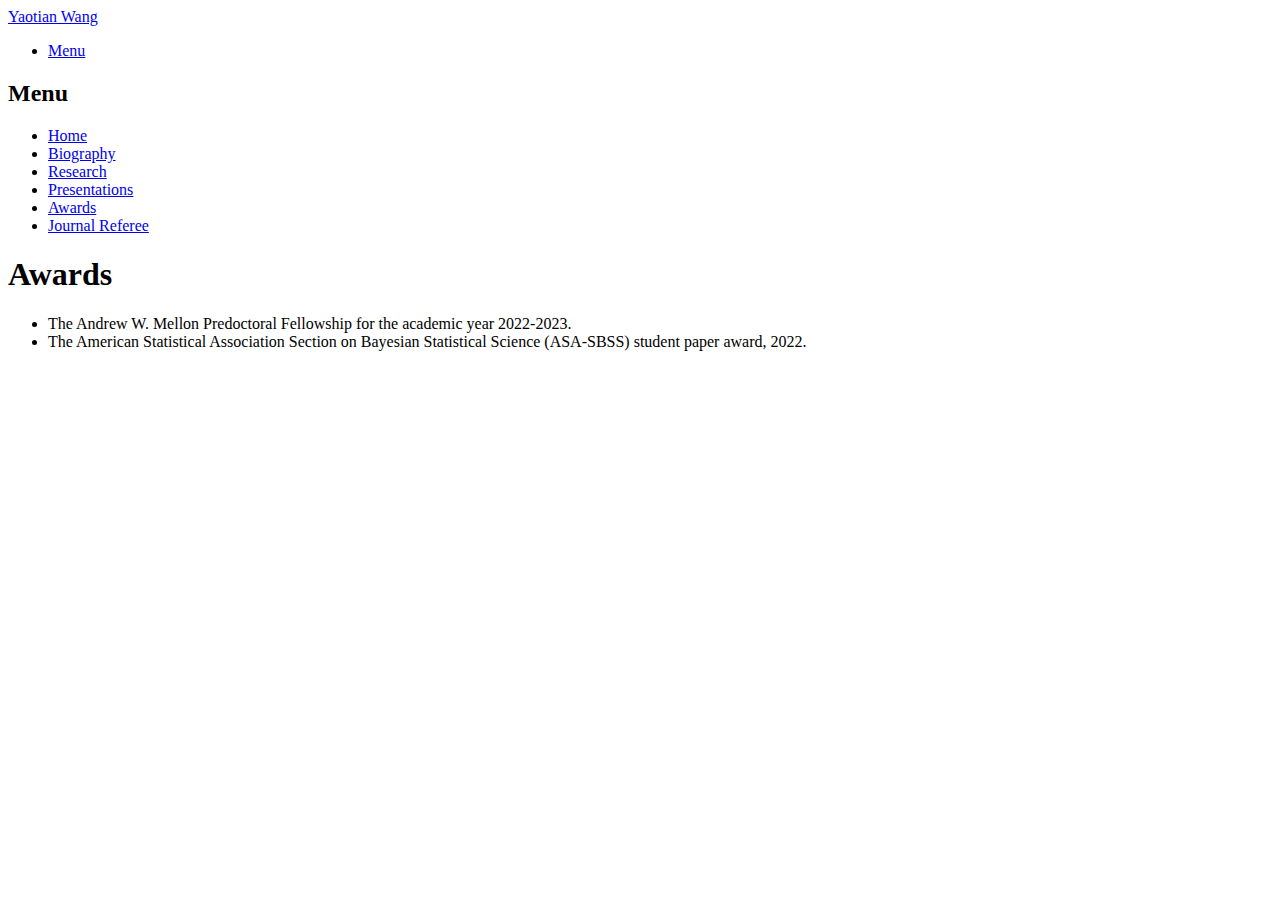
==== awards.html @ 57cd70bc "Add files via upload" ====
<!DOCTYPE HTML>
<!--
	Phantom by HTML5 UP
	html5up.net | @ajlkn
	Free for personal and commercial use under the CCA 3.0 license (html5up.net/license)
-->
<html>
	<head>
		<title>Awards</title>
		<meta charset="utf-8" />
		<meta name="viewport" content="width=device-width, initial-scale=1, user-scalable=no" />
		<link rel="stylesheet" href="assets/css/main.css" />
		<noscript><link rel="stylesheet" href="assets/css/noscript.css" /></noscript>
	</head>
	<body class="is-preload">
		<!-- Wrapper -->
			<div id="wrapper">

				<!-- Header -->
					<header id="header">
						<div class="inner">

							<!-- Logo -->
								<a href="home.html" class="logo">
									<span class="title">Yaotian Wang</span>
								</a>

							<!-- Nav -->
								<nav>
									<ul>
										<li><a href="#menu">Menu</a></li>
									</ul>
								</nav>

						</div>
					</header>

				<!-- Menu -->
					<nav id="menu">
						<h2>Menu</h2>
						<ul>
							<li><a href="home.html">Home</a></li>
							<li><a href="biography.html">Biography</a></li>
							<li><a href="research.html">Research</a></li>
							<li><a href="presentations.html">Presentations</a></li>
							<li><a href="awards.html">Awards</a></li>
							<li><a href="journal.html">Journal Referee</a></li>
						</ul>
					</nav>

				<!-- Main -->
					<div id="main">
						<div class="inner">
							<h1>Awards</h1>
							
							<p><UL>
								   <LI>The Andrew W. Mellon Predoctoral Fellowship for the academic year 2022-2023.
								   <LI>The American Statistical Association Section on Bayesian Statistical Science (ASA-SBSS) student paper award, 2022.
</UL>
							</p>
							
						</div>
					</div>

				

			</div>

		<!-- Scripts -->
			<script src="assets/js/jquery.min.js"></script>
			<script src="assets/js/browser.min.js"></script>
			<script src="assets/js/breakpoints.min.js"></script>
			<script src="assets/js/util.js"></script>
			<script src="assets/js/main.js"></script>

	</body>
</html>
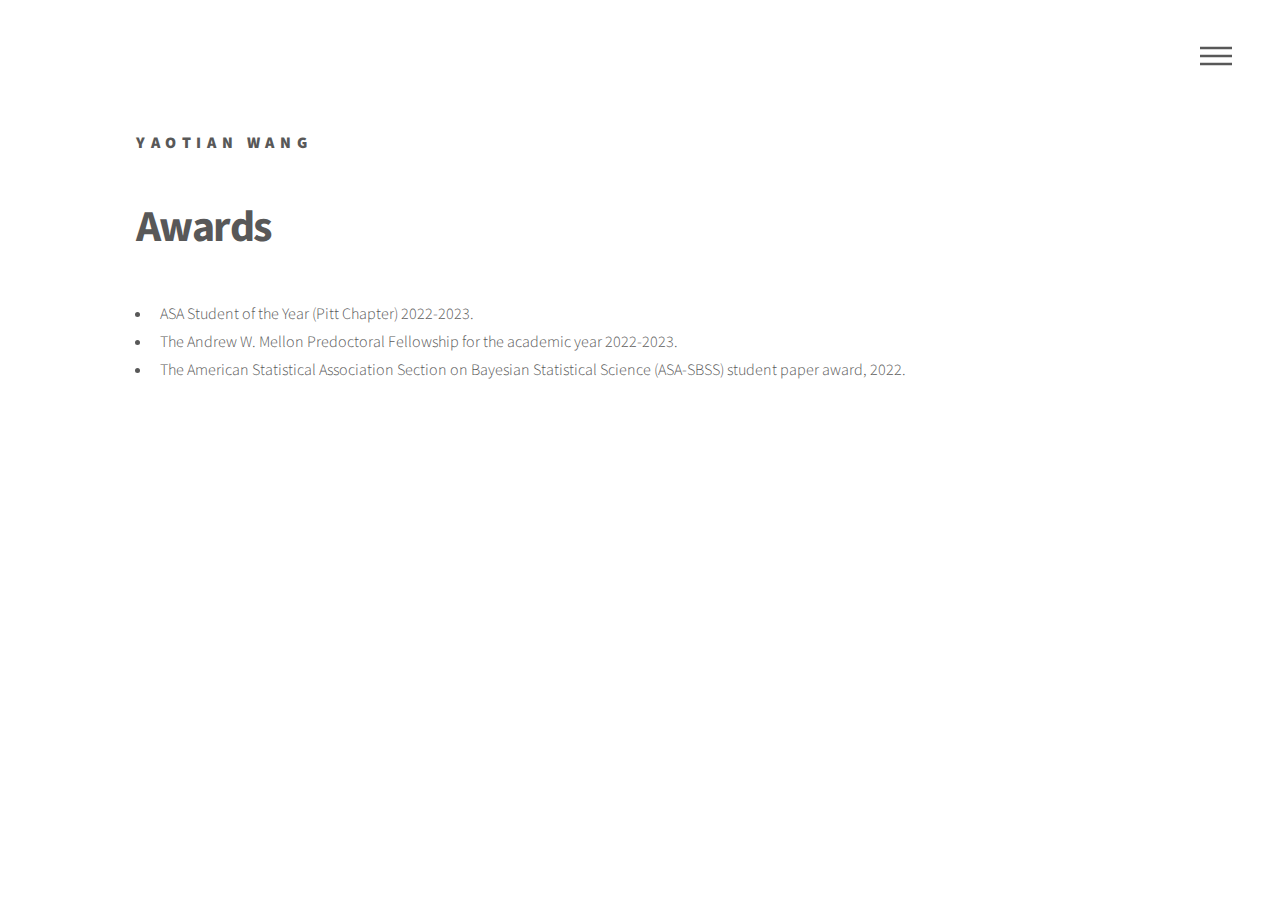
==== commit 7a79331c: "Update awards.html" ====
--- a/awards.html
+++ b/awards.html
@@ -21,7 +21,7 @@
 						<div class="inner">
 
 							<!-- Logo -->
-								<a href="home.html" class="logo">
+								<a href="index.html" class="logo">
 									<span class="title">Yaotian Wang</span>
 								</a>
 
@@ -39,7 +39,7 @@
 					<nav id="menu">
 						<h2>Menu</h2>
 						<ul>
-							<li><a href="home.html">Home</a></li>
+							<li><a href="index.html">Home</a></li>
 							<li><a href="biography.html">Biography</a></li>
 							<li><a href="research.html">Research</a></li>
 							<li><a href="presentations.html">Presentations</a></li>
@@ -54,6 +54,7 @@
 							<h1>Awards</h1>
 							
 							<p><UL>
+								   <LI>ASA Student of the Year (Pitt Chapter) 2022-2023.
 								   <LI>The Andrew W. Mellon Predoctoral Fellowship for the academic year 2022-2023.
 								   <LI>The American Statistical Association Section on Bayesian Statistical Science (ASA-SBSS) student paper award, 2022.
 </UL>
@@ -74,4 +75,4 @@
 			<script src="assets/js/main.js"></script>
 
 	</body>
-</html>+</html>
--- a/assets/css/main.css
+++ b/assets/css/main.css
@@ -0,0 +1,3329 @@
+@import url(fontawesome-all.min.css);
+@import url("https://fonts.googleapis.com/css?family=Source+Sans+Pro:300,700,900");
+
+/*
+	Phantom by HTML5 UP
+	html5up.net | @ajlkn
+	Free for personal and commercial use under the CCA 3.0 license (html5up.net/license)
+*/
+
+html, body, div, span, applet, object,
+iframe, h1, h2, h3, h4, h5, h6, p, blockquote,
+pre, a, abbr, acronym, address, big, cite,
+code, del, dfn, em, img, ins, kbd, q, s, samp,
+small, strike, strong, sub, sup, tt, var, b,
+u, i, center, dl, dt, dd, ol, ul, li, fieldset,
+form, label, legend, table, caption, tbody,
+tfoot, thead, tr, th, td, article, aside,
+canvas, details, embed, figure, figcaption,
+footer, header, hgroup, menu, nav, output, ruby,
+section, summary, time, mark, audio, video {
+	margin: 0;
+	padding: 0;
+	border: 0;
+	font-size: 100%;
+	font: inherit;
+	vertical-align: baseline;}
+
+article, aside, details, figcaption, figure,
+footer, header, hgroup, menu, nav, section {
+	display: block;}
+
+body {
+	line-height: 1;
+}
+
+ol, ul {
+	list-style: none;
+}
+
+blockquote, q {
+	quotes: none;
+}
+
+	blockquote:before, blockquote:after, q:before, q:after {
+		content: '';
+		content: none;
+	}
+
+table {
+	border-collapse: collapse;
+	border-spacing: 0;
+}
+
+body {
+	-webkit-text-size-adjust: none;
+}
+
+mark {
+	background-color: transparent;
+	color: inherit;
+}
+
+input::-moz-focus-inner {
+	border: 0;
+	padding: 0;
+}
+
+input, select, textarea {
+	-moz-appearance: none;
+	-webkit-appearance: none;
+	-ms-appearance: none;
+	appearance: none;
+}
+
+/* Basic */
+
+	@-ms-viewport {
+		width: device-width;
+	}
+
+	body {
+		-ms-overflow-style: scrollbar;
+	}
+
+	@media screen and (max-width: 480px) {
+
+		html, body {
+			min-width: 320px;
+		}
+
+	}
+
+	html {
+		box-sizing: border-box;
+	}
+
+	*, *:before, *:after {
+		box-sizing: inherit;
+	}
+
+	body {
+		background: #ffffff;
+	}
+
+		body.is-preload *, body.is-preload *:before, body.is-preload *:after {
+			-moz-animation: none !important;
+			-webkit-animation: none !important;
+			-ms-animation: none !important;
+			animation: none !important;
+			-moz-transition: none !important;
+			-webkit-transition: none !important;
+			-ms-transition: none !important;
+			transition: none !important;
+		}
+
+/* Type */
+
+	body, input, select, textarea {
+		color: #585858;
+		font-family: "Source Sans Pro", Helvetica, sans-serif;
+		font-size: 16pt;
+		font-weight: 300;
+		line-height: 1.75;
+	}
+
+		@media screen and (max-width: 1680px) {
+
+			body, input, select, textarea {
+				font-size: 14pt;
+			}
+
+		}
+
+		@media screen and (max-width: 1280px) {
+
+			body, input, select, textarea {
+				font-size: 12pt;
+			}
+
+		}
+
+	a {
+		-moz-transition: border-bottom-color 0.2s ease, color 0.2s ease;
+		-webkit-transition: border-bottom-color 0.2s ease, color 0.2s ease;
+		-ms-transition: border-bottom-color 0.2s ease, color 0.2s ease;
+		transition: border-bottom-color 0.2s ease, color 0.2s ease;
+		text-decoration: none;
+		color: #585858;
+		border-bottom: dotted 1px rgba(88, 88, 88, 0.5);
+	}
+
+		a:hover {
+			border-bottom-color: transparent;
+			color: #f2849e !important;
+		}
+
+	strong, b {
+		font-weight: 900;
+	}
+
+	em, i {
+		font-style: italic;
+	}
+
+	p {
+		margin: 0 0 2em 0;
+	}
+
+	h1 {
+		font-size: 2.75em;
+		font-weight: 700;
+		line-height: 1.3;
+		margin: 0 0 1em 0;
+		letter-spacing: -0.035em;
+	}
+
+		h1 a {
+			color: inherit;
+		}
+
+		@media screen and (max-width: 736px) {
+
+			h1 {
+				font-size: 2em;
+				margin: 0 0 1em 0;
+			}
+
+		}
+
+		@media screen and (max-width: 360px) {
+
+			h1 {
+				font-size: 1.75em;
+			}
+
+		}
+
+	h2, h3, h4, h5, h6 {
+		font-weight: 900;
+		line-height: 1.5;
+		margin: 0 0 2em 0;
+		text-transform: uppercase;
+		letter-spacing: 0.35em;
+	}
+
+		h2 a, h3 a, h4 a, h5 a, h6 a {
+			color: inherit;
+		}
+
+	h2 {
+		font-size: 1.1em;
+	}
+
+	h3 {
+		font-size: 1em;
+	}
+
+	h4 {
+		font-size: 0.8em;
+	}
+
+	h5 {
+		font-size: 0.8em;
+	}
+
+	h6 {
+		font-size: 0.8em;
+	}
+
+	@media screen and (max-width: 980px) {
+
+		h1 br, h2 br, h3 br, h4 br, h5 br, h6 br {
+			display: none;
+		}
+
+	}
+
+	@media screen and (max-width: 736px) {
+
+		h2 {
+			font-size: 1em;
+		}
+
+		h3 {
+			font-size: 0.8em;
+		}
+
+	}
+
+	sub {
+		font-size: 0.8em;
+		position: relative;
+		top: 0.5em;
+	}
+
+	sup {
+		font-size: 0.8em;
+		position: relative;
+		top: -0.5em;
+	}
+
+	blockquote {
+		border-left: solid 4px #c9c9c9;
+		font-style: italic;
+		margin: 0 0 2em 0;
+		padding: 0.5em 0 0.5em 2em;
+	}
+
+	code {
+		background: rgba(144, 144, 144, 0.075);
+		border-radius: 4px;
+		border: solid 1px #c9c9c9;
+		font-family: "Courier New", monospace;
+		font-size: 0.9em;
+		margin: 0 0.25em;
+		padding: 0.25em 0.65em;
+	}
+
+	pre {
+		-webkit-overflow-scrolling: touch;
+		font-family: "Courier New", monospace;
+		font-size: 0.9em;
+		margin: 0 0 2em 0;
+	}
+
+		pre code {
+			display: block;
+			line-height: 1.75;
+			padding: 1em 1.5em;
+			overflow-x: auto;
+		}
+
+	hr {
+		border: 0;
+		border-bottom: solid 1px #c9c9c9;
+		margin: 2em 0;
+	}
+
+		hr.major {
+			margin: 3em 0;
+		}
+
+	.align-left {
+		text-align: left;
+	}
+
+	.align-center {
+		text-align: center;
+	}
+
+	.align-right {
+		text-align: right;
+	}
+
+/* Row */
+
+	.row {
+		display: flex;
+		flex-wrap: wrap;
+		box-sizing: border-box;
+		align-items: stretch;
+	}
+
+		.row > * {
+			box-sizing: border-box;
+		}
+
+		.row.gtr-uniform > * > :last-child {
+			margin-bottom: 0;
+		}
+
+		.row.aln-left {
+			justify-content: flex-start;
+		}
+
+		.row.aln-center {
+			justify-content: center;
+		}
+
+		.row.aln-right {
+			justify-content: flex-end;
+		}
+
+		.row.aln-top {
+			align-items: flex-start;
+		}
+
+		.row.aln-middle {
+			align-items: center;
+		}
+
+		.row.aln-bottom {
+			align-items: flex-end;
+		}
+
+		.row > .imp {
+			order: -1;
+		}
+
+		.row > .col-1 {
+			width: 8.33333%;
+		}
+
+		.row > .off-1 {
+			margin-left: 8.33333%;
+		}
+
+		.row > .col-2 {
+			width: 16.66667%;
+		}
+
+		.row > .off-2 {
+			margin-left: 16.66667%;
+		}
+
+		.row > .col-3 {
+			width: 25%;
+		}
+
+		.row > .off-3 {
+			margin-left: 25%;
+		}
+
+		.row > .col-4 {
+			width: 33.33333%;
+		}
+
+		.row > .off-4 {
+			margin-left: 33.33333%;
+		}
+
+		.row > .col-5 {
+			width: 41.66667%;
+		}
+
+		.row > .off-5 {
+			margin-left: 41.66667%;
+		}
+
+		.row > .col-6 {
+			width: 50%;
+		}
+
+		.row > .off-6 {
+			margin-left: 50%;
+		}
+
+		.row > .col-7 {
+			width: 58.33333%;
+		}
+
+		.row > .off-7 {
+			margin-left: 58.33333%;
+		}
+
+		.row > .col-8 {
+			width: 66.66667%;
+		}
+
+		.row > .off-8 {
+			margin-left: 66.66667%;
+		}
+
+		.row > .col-9 {
+			width: 75%;
+		}
+
+		.row > .off-9 {
+			margin-left: 75%;
+		}
+
+		.row > .col-10 {
+			width: 83.33333%;
+		}
+
+		.row > .off-10 {
+			margin-left: 83.33333%;
+		}
+
+		.row > .col-11 {
+			width: 91.66667%;
+		}
+
+		.row > .off-11 {
+			margin-left: 91.66667%;
+		}
+
+		.row > .col-12 {
+			width: 100%;
+		}
+
+		.row > .off-12 {
+			margin-left: 100%;
+		}
+
+		.row.gtr-0 {
+			margin-top: 0;
+			margin-left: 0em;
+		}
+
+			.row.gtr-0 > * {
+				padding: 0 0 0 0em;
+			}
+
+			.row.gtr-0.gtr-uniform {
+				margin-top: 0em;
+			}
+
+				.row.gtr-0.gtr-uniform > * {
+					padding-top: 0em;
+				}
+
+		.row.gtr-25 {
+			margin-top: 0;
+			margin-left: -0.5em;
+		}
+
+			.row.gtr-25 > * {
+				padding: 0 0 0 0.5em;
+			}
+
+			.row.gtr-25.gtr-uniform {
+				margin-top: -0.5em;
+			}
+
+				.row.gtr-25.gtr-uniform > * {
+					padding-top: 0.5em;
+				}
+
+		.row.gtr-50 {
+			margin-top: 0;
+			margin-left: -1em;
+		}
+
+			.row.gtr-50 > * {
+				padding: 0 0 0 1em;
+			}
+
+			.row.gtr-50.gtr-uniform {
+				margin-top: -1em;
+			}
+
+				.row.gtr-50.gtr-uniform > * {
+					padding-top: 1em;
+				}
+
+		.row {
+			margin-top: 0;
+			margin-left: -2em;
+		}
+
+			.row > * {
+				padding: 0 0 0 2em;
+			}
+
+			.row.gtr-uniform {
+				margin-top: -2em;
+			}
+
+				.row.gtr-uniform > * {
+					padding-top: 2em;
+				}
+
+		.row.gtr-150 {
+			margin-top: 0;
+			margin-left: -3em;
+		}
+
+			.row.gtr-150 > * {
+				padding: 0 0 0 3em;
+			}
+
+			.row.gtr-150.gtr-uniform {
+				margin-top: -3em;
+			}
+
+				.row.gtr-150.gtr-uniform > * {
+					padding-top: 3em;
+				}
+
+		.row.gtr-200 {
+			margin-top: 0;
+			margin-left: -4em;
+		}
+
+			.row.gtr-200 > * {
+				padding: 0 0 0 4em;
+			}
+
+			.row.gtr-200.gtr-uniform {
+				margin-top: -4em;
+			}
+
+				.row.gtr-200.gtr-uniform > * {
+					padding-top: 4em;
+				}
+
+		@media screen and (max-width: 1680px) {
+
+			.row {
+				display: flex;
+				flex-wrap: wrap;
+				box-sizing: border-box;
+				align-items: stretch;
+			}
+
+				.row > * {
+					box-sizing: border-box;
+				}
+
+				.row.gtr-uniform > * > :last-child {
+					margin-bottom: 0;
+				}
+
+				.row.aln-left {
+					justify-content: flex-start;
+				}
+
+				.row.aln-center {
+					justify-content: center;
+				}
+
+				.row.aln-right {
+					justify-content: flex-end;
+				}
+
+				.row.aln-top {
+					align-items: flex-start;
+				}
+
+				.row.aln-middle {
+					align-items: center;
+				}
+
+				.row.aln-bottom {
+					align-items: flex-end;
+				}
+
+				.row > .imp-xlarge {
+					order: -1;
+				}
+
+				.row > .col-1-xlarge {
+					width: 8.33333%;
+				}
+
+				.row > .off-1-xlarge {
+					margin-left: 8.33333%;
+				}
+
+				.row > .col-2-xlarge {
+					width: 16.66667%;
+				}
+
+				.row > .off-2-xlarge {
+					margin-left: 16.66667%;
+				}
+
+				.row > .col-3-xlarge {
+					width: 25%;
+				}
+
+				.row > .off-3-xlarge {
+					margin-left: 25%;
+				}
+
+				.row > .col-4-xlarge {
+					width: 33.33333%;
+				}
+
+				.row > .off-4-xlarge {
+					margin-left: 33.33333%;
+				}
+
+				.row > .col-5-xlarge {
+					width: 41.66667%;
+				}
+
+				.row > .off-5-xlarge {
+					margin-left: 41.66667%;
+				}
+
+				.row > .col-6-xlarge {
+					width: 50%;
+				}
+
+				.row > .off-6-xlarge {
+					margin-left: 50%;
+				}
+
+				.row > .col-7-xlarge {
+					width: 58.33333%;
+				}
+
+				.row > .off-7-xlarge {
+					margin-left: 58.33333%;
+				}
+
+				.row > .col-8-xlarge {
+					width: 66.66667%;
+				}
+
+				.row > .off-8-xlarge {
+					margin-left: 66.66667%;
+				}
+
+				.row > .col-9-xlarge {
+					width: 75%;
+				}
+
+				.row > .off-9-xlarge {
+					margin-left: 75%;
+				}
+
+				.row > .col-10-xlarge {
+					width: 83.33333%;
+				}
+
+				.row > .off-10-xlarge {
+					margin-left: 83.33333%;
+				}
+
+				.row > .col-11-xlarge {
+					width: 91.66667%;
+				}
+
+				.row > .off-11-xlarge {
+					margin-left: 91.66667%;
+				}
+
+				.row > .col-12-xlarge {
+					width: 100%;
+				}
+
+				.row > .off-12-xlarge {
+					margin-left: 100%;
+				}
+
+				.row.gtr-0 {
+					margin-top: 0;
+					margin-left: 0em;
+				}
+
+					.row.gtr-0 > * {
+						padding: 0 0 0 0em;
+					}
+
+					.row.gtr-0.gtr-uniform {
+						margin-top: 0em;
+					}
+
+						.row.gtr-0.gtr-uniform > * {
+							padding-top: 0em;
+						}
+
+				.row.gtr-25 {
+					margin-top: 0;
+					margin-left: -0.5em;
+				}
+
+					.row.gtr-25 > * {
+						padding: 0 0 0 0.5em;
+					}
+
+					.row.gtr-25.gtr-uniform {
+						margin-top: -0.5em;
+					}
+
+						.row.gtr-25.gtr-uniform > * {
+							padding-top: 0.5em;
+						}
+
+				.row.gtr-50 {
+					margin-top: 0;
+					margin-left: -1em;
+				}
+
+					.row.gtr-50 > * {
+						padding: 0 0 0 1em;
+					}
+
+					.row.gtr-50.gtr-uniform {
+						margin-top: -1em;
+					}
+
+						.row.gtr-50.gtr-uniform > * {
+							padding-top: 1em;
+						}
+
+				.row {
+					margin-top: 0;
+					margin-left: -2em;
+				}
+
+					.row > * {
+						padding: 0 0 0 2em;
+					}
+
+					.row.gtr-uniform {
+						margin-top: -2em;
+					}
+
+						.row.gtr-uniform > * {
+							padding-top: 2em;
+						}
+
+				.row.gtr-150 {
+					margin-top: 0;
+					margin-left: -3em;
+				}
+
+					.row.gtr-150 > * {
+						padding: 0 0 0 3em;
+					}
+
+					.row.gtr-150.gtr-uniform {
+						margin-top: -3em;
+					}
+
+						.row.gtr-150.gtr-uniform > * {
+							padding-top: 3em;
+						}
+
+				.row.gtr-200 {
+					margin-top: 0;
+					margin-left: -4em;
+				}
+
+					.row.gtr-200 > * {
+						padding: 0 0 0 4em;
+					}
+
+					.row.gtr-200.gtr-uniform {
+						margin-top: -4em;
+					}
+
+						.row.gtr-200.gtr-uniform > * {
+							padding-top: 4em;
+						}
+
+		}
+
+		@media screen and (max-width: 1280px) {
+
+			.row {
+				display: flex;
+				flex-wrap: wrap;
+				box-sizing: border-box;
+				align-items: stretch;
+			}
+
+				.row > * {
+					box-sizing: border-box;
+				}
+
+				.row.gtr-uniform > * > :last-child {
+					margin-bottom: 0;
+				}
+
+				.row.aln-left {
+					justify-content: flex-start;
+				}
+
+				.row.aln-center {
+					justify-content: center;
+				}
+
+				.row.aln-right {
+					justify-content: flex-end;
+				}
+
+				.row.aln-top {
+					align-items: flex-start;
+				}
+
+				.row.aln-middle {
+					align-items: center;
+				}
+
+				.row.aln-bottom {
+					align-items: flex-end;
+				}
+
+				.row > .imp-large {
+					order: -1;
+				}
+
+				.row > .col-1-large {
+					width: 8.33333%;
+				}
+
+				.row > .off-1-large {
+					margin-left: 8.33333%;
+				}
+
+				.row > .col-2-large {
+					width: 16.66667%;
+				}
+
+				.row > .off-2-large {
+					margin-left: 16.66667%;
+				}
+
+				.row > .col-3-large {
+					width: 25%;
+				}
+
+				.row > .off-3-large {
+					margin-left: 25%;
+				}
+
+				.row > .col-4-large {
+					width: 33.33333%;
+				}
+
+				.row > .off-4-large {
+					margin-left: 33.33333%;
+				}
+
+				.row > .col-5-large {
+					width: 41.66667%;
+				}
+
+				.row > .off-5-large {
+					margin-left: 41.66667%;
+				}
+
+				.row > .col-6-large {
+					width: 50%;
+				}
+
+				.row > .off-6-large {
+					margin-left: 50%;
+				}
+
+				.row > .col-7-large {
+					width: 58.33333%;
+				}
+
+				.row > .off-7-large {
+					margin-left: 58.33333%;
+				}
+
+				.row > .col-8-large {
+					width: 66.66667%;
+				}
+
+				.row > .off-8-large {
+					margin-left: 66.66667%;
+				}
+
+				.row > .col-9-large {
+					width: 75%;
+				}
+
+				.row > .off-9-large {
+					margin-left: 75%;
+				}
+
+				.row > .col-10-large {
+					width: 83.33333%;
+				}
+
+				.row > .off-10-large {
+					margin-left: 83.33333%;
+				}
+
+				.row > .col-11-large {
+					width: 91.66667%;
+				}
+
+				.row > .off-11-large {
+					margin-left: 91.66667%;
+				}
+
+				.row > .col-12-large {
+					width: 100%;
+				}
+
+				.row > .off-12-large {
+					margin-left: 100%;
+				}
+
+				.row.gtr-0 {
+					margin-top: 0;
+					margin-left: 0em;
+				}
+
+					.row.gtr-0 > * {
+						padding: 0 0 0 0em;
+					}
+
+					.row.gtr-0.gtr-uniform {
+						margin-top: 0em;
+					}
+
+						.row.gtr-0.gtr-uniform > * {
+							padding-top: 0em;
+						}
+
+				.row.gtr-25 {
+					margin-top: 0;
+					margin-left: -0.5em;
+				}
+
+					.row.gtr-25 > * {
+						padding: 0 0 0 0.5em;
+					}
+
+					.row.gtr-25.gtr-uniform {
+						margin-top: -0.5em;
+					}
+
+						.row.gtr-25.gtr-uniform > * {
+							padding-top: 0.5em;
+						}
+
+				.row.gtr-50 {
+					margin-top: 0;
+					margin-left: -1em;
+				}
+
+					.row.gtr-50 > * {
+						padding: 0 0 0 1em;
+					}
+
+					.row.gtr-50.gtr-uniform {
+						margin-top: -1em;
+					}
+
+						.row.gtr-50.gtr-uniform > * {
+							padding-top: 1em;
+						}
+
+				.row {
+					margin-top: 0;
+					margin-left: -2em;
+				}
+
+					.row > * {
+						padding: 0 0 0 2em;
+					}
+
+					.row.gtr-uniform {
+						margin-top: -2em;
+					}
+
+						.row.gtr-uniform > * {
+							padding-top: 2em;
+						}
+
+				.row.gtr-150 {
+					margin-top: 0;
+					margin-left: -3em;
+				}
+
+					.row.gtr-150 > * {
+						padding: 0 0 0 3em;
+					}
+
+					.row.gtr-150.gtr-uniform {
+						margin-top: -3em;
+					}
+
+						.row.gtr-150.gtr-uniform > * {
+							padding-top: 3em;
+						}
+
+				.row.gtr-200 {
+					margin-top: 0;
+					margin-left: -4em;
+				}
+
+					.row.gtr-200 > * {
+						padding: 0 0 0 4em;
+					}
+
+					.row.gtr-200.gtr-uniform {
+						margin-top: -4em;
+					}
+
+						.row.gtr-200.gtr-uniform > * {
+							padding-top: 4em;
+						}
+
+		}
+
+		@media screen and (max-width: 980px) {
+
+			.row {
+				display: flex;
+				flex-wrap: wrap;
+				box-sizing: border-box;
+				align-items: stretch;
+			}
+
+				.row > * {
+					box-sizing: border-box;
+				}
+
+				.row.gtr-uniform > * > :last-child {
+					margin-bottom: 0;
+				}
+
+				.row.aln-left {
+					justify-content: flex-start;
+				}
+
+				.row.aln-center {
+					justify-content: center;
+				}
+
+				.row.aln-right {
+					justify-content: flex-end;
+				}
+
+				.row.aln-top {
+					align-items: flex-start;
+				}
+
+				.row.aln-middle {
+					align-items: center;
+				}
+
+				.row.aln-bottom {
+					align-items: flex-end;
+				}
+
+				.row > .imp-medium {
+					order: -1;
+				}
+
+				.row > .col-1-medium {
+					width: 8.33333%;
+				}
+
+				.row > .off-1-medium {
+					margin-left: 8.33333%;
+				}
+
+				.row > .col-2-medium {
+					width: 16.66667%;
+				}
+
+				.row > .off-2-medium {
+					margin-left: 16.66667%;
+				}
+
+				.row > .col-3-medium {
+					width: 25%;
+				}
+
+				.row > .off-3-medium {
+					margin-left: 25%;
+				}
+
+				.row > .col-4-medium {
+					width: 33.33333%;
+				}
+
+				.row > .off-4-medium {
+					margin-left: 33.33333%;
+				}
+
+				.row > .col-5-medium {
+					width: 41.66667%;
+				}
+
+				.row > .off-5-medium {
+					margin-left: 41.66667%;
+				}
+
+				.row > .col-6-medium {
+					width: 50%;
+				}
+
+				.row > .off-6-medium {
+					margin-left: 50%;
+				}
+
+				.row > .col-7-medium {
+					width: 58.33333%;
+				}
+
+				.row > .off-7-medium {
+					margin-left: 58.33333%;
+				}
+
+				.row > .col-8-medium {
+					width: 66.66667%;
+				}
+
+				.row > .off-8-medium {
+					margin-left: 66.66667%;
+				}
+
+				.row > .col-9-medium {
+					width: 75%;
+				}
+
+				.row > .off-9-medium {
+					margin-left: 75%;
+				}
+
+				.row > .col-10-medium {
+					width: 83.33333%;
+				}
+
+				.row > .off-10-medium {
+					margin-left: 83.33333%;
+				}
+
+				.row > .col-11-medium {
+					width: 91.66667%;
+				}
+
+				.row > .off-11-medium {
+					margin-left: 91.66667%;
+				}
+
+				.row > .col-12-medium {
+					width: 100%;
+				}
+
+				.row > .off-12-medium {
+					margin-left: 100%;
+				}
+
+				.row.gtr-0 {
+					margin-top: 0;
+					margin-left: 0em;
+				}
+
+					.row.gtr-0 > * {
+						padding: 0 0 0 0em;
+					}
+
+					.row.gtr-0.gtr-uniform {
+						margin-top: 0em;
+					}
+
+						.row.gtr-0.gtr-uniform > * {
+							padding-top: 0em;
+						}
+
+				.row.gtr-25 {
+					margin-top: 0;
+					margin-left: -0.375em;
+				}
+
+					.row.gtr-25 > * {
+						padding: 0 0 0 0.375em;
+					}
+
+					.row.gtr-25.gtr-uniform {
+						margin-top: -0.375em;
+					}
+
+						.row.gtr-25.gtr-uniform > * {
+							padding-top: 0.375em;
+						}
+
+				.row.gtr-50 {
+					margin-top: 0;
+					margin-left: -0.75em;
+				}
+
+					.row.gtr-50 > * {
+						padding: 0 0 0 0.75em;
+					}
+
+					.row.gtr-50.gtr-uniform {
+						margin-top: -0.75em;
+					}
+
+						.row.gtr-50.gtr-uniform > * {
+							padding-top: 0.75em;
+						}
+
+				.row {
+					margin-top: 0;
+					margin-left: -1.5em;
+				}
+
+					.row > * {
+						padding: 0 0 0 1.5em;
+					}
+
+					.row.gtr-uniform {
+						margin-top: -1.5em;
+					}
+
+						.row.gtr-uniform > * {
+							padding-top: 1.5em;
+						}
+
+				.row.gtr-150 {
+					margin-top: 0;
+					margin-left: -2.25em;
+				}
+
+					.row.gtr-150 > * {
+						padding: 0 0 0 2.25em;
+					}
+
+					.row.gtr-150.gtr-uniform {
+						margin-top: -2.25em;
+					}
+
+						.row.gtr-150.gtr-uniform > * {
+							padding-top: 2.25em;
+						}
+
+				.row.gtr-200 {
+					margin-top: 0;
+					margin-left: -3em;
+				}
+
+					.row.gtr-200 > * {
+						padding: 0 0 0 3em;
+					}
+
+					.row.gtr-200.gtr-uniform {
+						margin-top: -3em;
+					}
+
+						.row.gtr-200.gtr-uniform > * {
+							padding-top: 3em;
+						}
+
+		}
+
+		@media screen and (max-width: 736px) {
+
+			.row {
+				display: flex;
+				flex-wrap: wrap;
+				box-sizing: border-box;
+				align-items: stretch;
+			}
+
+				.row > * {
+					box-sizing: border-box;
+				}
+
+				.row.gtr-uniform > * > :last-child {
+					margin-bottom: 0;
+				}
+
+				.row.aln-left {
+					justify-content: flex-start;
+				}
+
+				.row.aln-center {
+					justify-content: center;
+				}
+
+				.row.aln-right {
+					justify-content: flex-end;
+				}
+
+				.row.aln-top {
+					align-items: flex-start;
+				}
+
+				.row.aln-middle {
+					align-items: center;
+				}
+
+				.row.aln-bottom {
+					align-items: flex-end;
+				}
+
+				.row > .imp-small {
+					order: -1;
+				}
+
+				.row > .col-1-small {
+					width: 8.33333%;
+				}
+
+				.row > .off-1-small {
+					margin-left: 8.33333%;
+				}
+
+				.row > .col-2-small {
+					width: 16.66667%;
+				}
+
+				.row > .off-2-small {
+					margin-left: 16.66667%;
+				}
+
+				.row > .col-3-small {
+					width: 25%;
+				}
+
+				.row > .off-3-small {
+					margin-left: 25%;
+				}
+
+				.row > .col-4-small {
+					width: 33.33333%;
+				}
+
+				.row > .off-4-small {
+					margin-left: 33.33333%;
+				}
+
+				.row > .col-5-small {
+					width: 41.66667%;
+				}
+
+				.row > .off-5-small {
+					margin-left: 41.66667%;
+				}
+
+				.row > .col-6-small {
+					width: 50%;
+				}
+
+				.row > .off-6-small {
+					margin-left: 50%;
+				}
+
+				.row > .col-7-small {
+					width: 58.33333%;
+				}
+
+				.row > .off-7-small {
+					margin-left: 58.33333%;
+				}
+
+				.row > .col-8-small {
+					width: 66.66667%;
+				}
+
+				.row > .off-8-small {
+					margin-left: 66.66667%;
+				}
+
+				.row > .col-9-small {
+					width: 75%;
+				}
+
+				.row > .off-9-small {
+					margin-left: 75%;
+				}
+
+				.row > .col-10-small {
+					width: 83.33333%;
+				}
+
+				.row > .off-10-small {
+					margin-left: 83.33333%;
+				}
+
+				.row > .col-11-small {
+					width: 91.66667%;
+				}
+
+				.row > .off-11-small {
+					margin-left: 91.66667%;
+				}
+
+				.row > .col-12-small {
+					width: 100%;
+				}
+
+				.row > .off-12-small {
+					margin-left: 100%;
+				}
+
+				.row.gtr-0 {
+					margin-top: 0;
+					margin-left: 0em;
+				}
+
+					.row.gtr-0 > * {
+						padding: 0 0 0 0em;
+					}
+
+					.row.gtr-0.gtr-uniform {
+						margin-top: 0em;
+					}
+
+						.row.gtr-0.gtr-uniform > * {
+							padding-top: 0em;
+						}
+
+				.row.gtr-25 {
+					margin-top: 0;
+					margin-left: -0.25em;
+				}
+
+					.row.gtr-25 > * {
+						padding: 0 0 0 0.25em;
+					}
+
+					.row.gtr-25.gtr-uniform {
+						margin-top: -0.25em;
+					}
+
+						.row.gtr-25.gtr-uniform > * {
+							padding-top: 0.25em;
+						}
+
+				.row.gtr-50 {
+					margin-top: 0;
+					margin-left: -0.5em;
+				}
+
+					.row.gtr-50 > * {
+						padding: 0 0 0 0.5em;
+					}
+
+					.row.gtr-50.gtr-uniform {
+						margin-top: -0.5em;
+					}
+
+						.row.gtr-50.gtr-uniform > * {
+							padding-top: 0.5em;
+						}
+
+				.row {
+					margin-top: 0;
+					margin-left: -1em;
+				}
+
+					.row > * {
+						padding: 0 0 0 1em;
+					}
+
+					.row.gtr-uniform {
+						margin-top: -1em;
+					}
+
+						.row.gtr-uniform > * {
+							padding-top: 1em;
+						}
+
+				.row.gtr-150 {
+					margin-top: 0;
+					margin-left: -1.5em;
+				}
+
+					.row.gtr-150 > * {
+						padding: 0 0 0 1.5em;
+					}
+
+					.row.gtr-150.gtr-uniform {
+						margin-top: -1.5em;
+					}
+
+						.row.gtr-150.gtr-uniform > * {
+							padding-top: 1.5em;
+						}
+
+				.row.gtr-200 {
+					margin-top: 0;
+					margin-left: -2em;
+				}
+
+					.row.gtr-200 > * {
+						padding: 0 0 0 2em;
+					}
+
+					.row.gtr-200.gtr-uniform {
+						margin-top: -2em;
+					}
+
+						.row.gtr-200.gtr-uniform > * {
+							padding-top: 2em;
+						}
+
+		}
+
+		@media screen and (max-width: 480px) {
+
+			.row {
+				display: flex;
+				flex-wrap: wrap;
+				box-sizing: border-box;
+				align-items: stretch;
+			}
+
+				.row > * {
+					box-sizing: border-box;
+				}
+
+				.row.gtr-uniform > * > :last-child {
+					margin-bottom: 0;
+				}
+
+				.row.aln-left {
+					justify-content: flex-start;
+				}
+
+				.row.aln-center {
+					justify-content: center;
+				}
+
+				.row.aln-right {
+					justify-content: flex-end;
+				}
+
+				.row.aln-top {
+					align-items: flex-start;
+				}
+
+				.row.aln-middle {
+					align-items: center;
+				}
+
+				.row.aln-bottom {
+					align-items: flex-end;
+				}
+
+				.row > .imp-xsmall {
+					order: -1;
+				}
+
+				.row > .col-1-xsmall {
+					width: 8.33333%;
+				}
+
+				.row > .off-1-xsmall {
+					margin-left: 8.33333%;
+				}
+
+				.row > .col-2-xsmall {
+					width: 16.66667%;
+				}
+
+				.row > .off-2-xsmall {
+					margin-left: 16.66667%;
+				}
+
+				.row > .col-3-xsmall {
+					width: 25%;
+				}
+
+				.row > .off-3-xsmall {
+					margin-left: 25%;
+				}
+
+				.row > .col-4-xsmall {
+					width: 33.33333%;
+				}
+
+				.row > .off-4-xsmall {
+					margin-left: 33.33333%;
+				}
+
+				.row > .col-5-xsmall {
+					width: 41.66667%;
+				}
+
+				.row > .off-5-xsmall {
+					margin-left: 41.66667%;
+				}
+
+				.row > .col-6-xsmall {
+					width: 50%;
+				}
+
+				.row > .off-6-xsmall {
+					margin-left: 50%;
+				}
+
+				.row > .col-7-xsmall {
+					width: 58.33333%;
+				}
+
+				.row > .off-7-xsmall {
+					margin-left: 58.33333%;
+				}
+
+				.row > .col-8-xsmall {
+					width: 66.66667%;
+				}
+
+				.row > .off-8-xsmall {
+					margin-left: 66.66667%;
+				}
+
+				.row > .col-9-xsmall {
+					width: 75%;
+				}
+
+				.row > .off-9-xsmall {
+					margin-left: 75%;
+				}
+
+				.row > .col-10-xsmall {
+					width: 83.33333%;
+				}
+
+				.row > .off-10-xsmall {
+					margin-left: 83.33333%;
+				}
+
+				.row > .col-11-xsmall {
+					width: 91.66667%;
+				}
+
+				.row > .off-11-xsmall {
+					margin-left: 91.66667%;
+				}
+
+				.row > .col-12-xsmall {
+					width: 100%;
+				}
+
+				.row > .off-12-xsmall {
+					margin-left: 100%;
+				}
+
+				.row.gtr-0 {
+					margin-top: 0;
+					margin-left: 0em;
+				}
+
+					.row.gtr-0 > * {
+						padding: 0 0 0 0em;
+					}
+
+					.row.gtr-0.gtr-uniform {
+						margin-top: 0em;
+					}
+
+						.row.gtr-0.gtr-uniform > * {
+							padding-top: 0em;
+						}
+
+				.row.gtr-25 {
+					margin-top: 0;
+					margin-left: -0.25em;
+				}
+
+					.row.gtr-25 > * {
+						padding: 0 0 0 0.25em;
+					}
+
+					.row.gtr-25.gtr-uniform {
+						margin-top: -0.25em;
+					}
+
+						.row.gtr-25.gtr-uniform > * {
+							padding-top: 0.25em;
+						}
+
+				.row.gtr-50 {
+					margin-top: 0;
+					margin-left: -0.5em;
+				}
+
+					.row.gtr-50 > * {
+						padding: 0 0 0 0.5em;
+					}
+
+					.row.gtr-50.gtr-uniform {
+						margin-top: -0.5em;
+					}
+
+						.row.gtr-50.gtr-uniform > * {
+							padding-top: 0.5em;
+						}
+
+				.row {
+					margin-top: 0;
+					margin-left: -1em;
+				}
+
+					.row > * {
+						padding: 0 0 0 1em;
+					}
+
+					.row.gtr-uniform {
+						margin-top: -1em;
+					}
+
+						.row.gtr-uniform > * {
+							padding-top: 1em;
+						}
+
+				.row.gtr-150 {
+					margin-top: 0;
+					margin-left: -1.5em;
+				}
+
+					.row.gtr-150 > * {
+						padding: 0 0 0 1.5em;
+					}
+
+					.row.gtr-150.gtr-uniform {
+						margin-top: -1.5em;
+					}
+
+						.row.gtr-150.gtr-uniform > * {
+							padding-top: 1.5em;
+						}
+
+				.row.gtr-200 {
+					margin-top: 0;
+					margin-left: -2em;
+				}
+
+					.row.gtr-200 > * {
+						padding: 0 0 0 2em;
+					}
+
+					.row.gtr-200.gtr-uniform {
+						margin-top: -2em;
+					}
+
+						.row.gtr-200.gtr-uniform > * {
+							padding-top: 2em;
+						}
+
+		}
+
+/* Section/Article */
+
+	section.special, article.special {
+		text-align: center;
+	}
+
+	header p {
+		margin-top: -1em;
+	}
+
+	@media screen and (max-width: 736px) {
+
+		header p {
+			margin-top: 0;
+		}
+
+	}
+
+/* Icon */
+
+	.icon {
+		text-decoration: none;
+		border-bottom: none;
+		position: relative;
+	}
+
+		.icon:before {
+			-moz-osx-font-smoothing: grayscale;
+			-webkit-font-smoothing: antialiased;
+			display: inline-block;
+			font-style: normal;
+			font-variant: normal;
+			text-rendering: auto;
+			line-height: 1;
+			text-transform: none !important;
+			font-family: 'Font Awesome 5 Free';
+			font-weight: 400;
+		}
+
+		.icon > .label {
+			display: none;
+		}
+
+		.icon:before {
+			line-height: inherit;
+		}
+
+		.icon.solid:before {
+			font-weight: 900;
+		}
+
+		.icon.brands:before {
+			font-family: 'Font Awesome 5 Brands';
+		}
+
+		.icon.style2 {
+			-moz-transition: background-color 0.2s ease-in-out, color 0.2s ease-in-out, border-color 0.2s ease-in-out;
+			-webkit-transition: background-color 0.2s ease-in-out, color 0.2s ease-in-out, border-color 0.2s ease-in-out;
+			-ms-transition: background-color 0.2s ease-in-out, color 0.2s ease-in-out, border-color 0.2s ease-in-out;
+			transition: background-color 0.2s ease-in-out, color 0.2s ease-in-out, border-color 0.2s ease-in-out;
+			background-color: transparent;
+			border: solid 1px #c9c9c9;
+			border-radius: 4px;
+			width: 2.65em;
+			height: 2.65em;
+			display: inline-block;
+			text-align: center;
+			line-height: 2.65em;
+			color: inherit;
+		}
+
+			.icon.style2:before {
+				font-size: 1.1em;
+			}
+
+			.icon.style2:hover {
+				color: #f2849e;
+				border-color: #f2849e;
+			}
+
+			.icon.style2:active {
+				background-color: rgba(242, 132, 158, 0.1);
+			}
+
+/* List */
+
+	ol {
+		list-style: decimal;
+		margin: 0 0 2em 0;
+		padding-left: 1.25em;
+	}
+
+		ol li {
+			padding-left: 0.25em;
+		}
+
+	ul {
+		list-style: disc;
+		margin: 0 0 2em 0;
+		padding-left: 1em;
+	}
+
+		ul li {
+			padding-left: 0.5em;
+		}
+
+		ul.alt {
+			list-style: none;
+			padding-left: 0;
+		}
+
+			ul.alt li {
+				border-top: solid 1px #c9c9c9;
+				padding: 0.5em 0;
+			}
+
+				ul.alt li:first-child {
+					border-top: 0;
+					padding-top: 0;
+				}
+
+	dl {
+		margin: 0 0 2em 0;
+	}
+
+		dl dt {
+			display: block;
+			font-weight: 900;
+			margin: 0 0 1em 0;
+		}
+
+		dl dd {
+			margin-left: 2em;
+		}
+
+/* Actions */
+
+	ul.actions {
+		display: -moz-flex;
+		display: -webkit-flex;
+		display: -ms-flex;
+		display: flex;
+		cursor: default;
+		list-style: none;
+		margin-left: -1em;
+		padding-left: 0;
+	}
+
+		ul.actions li {
+			padding: 0 0 0 1em;
+			vertical-align: middle;
+		}
+
+		ul.actions.special {
+			-moz-justify-content: center;
+			-webkit-justify-content: center;
+			-ms-justify-content: center;
+			justify-content: center;
+			width: 100%;
+			margin-left: 0;
+		}
+
+			ul.actions.special li:first-child {
+				padding-left: 0;
+			}
+
+		ul.actions.stacked {
+			-moz-flex-direction: column;
+			-webkit-flex-direction: column;
+			-ms-flex-direction: column;
+			flex-direction: column;
+			margin-left: 0;
+		}
+
+			ul.actions.stacked li {
+				padding: 1.3em 0 0 0;
+			}
+
+				ul.actions.stacked li:first-child {
+					padding-top: 0;
+				}
+
+		ul.actions.fit {
+			width: calc(100% + 1em);
+		}
+
+			ul.actions.fit li {
+				-moz-flex-grow: 1;
+				-webkit-flex-grow: 1;
+				-ms-flex-grow: 1;
+				flex-grow: 1;
+				-moz-flex-shrink: 1;
+				-webkit-flex-shrink: 1;
+				-ms-flex-shrink: 1;
+				flex-shrink: 1;
+				width: 100%;
+			}
+
+				ul.actions.fit li > * {
+					width: 100%;
+				}
+
+			ul.actions.fit.stacked {
+				width: 100%;
+			}
+
+		@media screen and (max-width: 480px) {
+
+			ul.actions:not(.fixed) {
+				-moz-flex-direction: column;
+				-webkit-flex-direction: column;
+				-ms-flex-direction: column;
+				flex-direction: column;
+				margin-left: 0;
+				width: 100% !important;
+			}
+
+				ul.actions:not(.fixed) li {
+					-moz-flex-grow: 1;
+					-webkit-flex-grow: 1;
+					-ms-flex-grow: 1;
+					flex-grow: 1;
+					-moz-flex-shrink: 1;
+					-webkit-flex-shrink: 1;
+					-ms-flex-shrink: 1;
+					flex-shrink: 1;
+					padding: 1em 0 0 0;
+					text-align: center;
+					width: 100%;
+				}
+
+					ul.actions:not(.fixed) li > * {
+						width: 100%;
+					}
+
+					ul.actions:not(.fixed) li:first-child {
+						padding-top: 0;
+					}
+
+					ul.actions:not(.fixed) li input[type="submit"],
+					ul.actions:not(.fixed) li input[type="reset"],
+					ul.actions:not(.fixed) li input[type="button"],
+					ul.actions:not(.fixed) li button,
+					ul.actions:not(.fixed) li .button {
+						width: 100%;
+					}
+
+						ul.actions:not(.fixed) li input[type="submit"].icon:before,
+						ul.actions:not(.fixed) li input[type="reset"].icon:before,
+						ul.actions:not(.fixed) li input[type="button"].icon:before,
+						ul.actions:not(.fixed) li button.icon:before,
+						ul.actions:not(.fixed) li .button.icon:before {
+							margin-left: -0.5rem;
+						}
+
+		}
+
+/* Icons */
+
+	ul.icons {
+		cursor: default;
+		list-style: none;
+		padding-left: 0;
+		margin: -1em 0 2em -1em;
+	}
+
+		ul.icons li {
+			display: inline-block;
+			padding: 1em 0 0 1em;
+		}
+
+/* Form */
+
+	form {
+		margin: 0 0 2em 0;
+		overflow-x: hidden;
+	}
+
+		form > :last-child {
+			margin-bottom: 0;
+		}
+
+		form > .fields {
+			display: -moz-flex;
+			display: -webkit-flex;
+			display: -ms-flex;
+			display: flex;
+			-moz-flex-wrap: wrap;
+			-webkit-flex-wrap: wrap;
+			-ms-flex-wrap: wrap;
+			flex-wrap: wrap;
+			width: calc(100% + 3em);
+			margin: -1.5em 0 2em -1.5em;
+		}
+
+			form > .fields > .field {
+				-moz-flex-grow: 0;
+				-webkit-flex-grow: 0;
+				-ms-flex-grow: 0;
+				flex-grow: 0;
+				-moz-flex-shrink: 0;
+				-webkit-flex-shrink: 0;
+				-ms-flex-shrink: 0;
+				flex-shrink: 0;
+				padding: 1.5em 0 0 1.5em;
+				width: calc(100% - 1.5em);
+			}
+
+				form > .fields > .field.half {
+					width: calc(50% - 0.75em);
+				}
+
+				form > .fields > .field.third {
+					width: calc(100%/3 - 0.5em);
+				}
+
+				form > .fields > .field.quarter {
+					width: calc(25% - 0.375em);
+				}
+
+		@media screen and (max-width: 480px) {
+
+			form > .fields {
+				width: calc(100% + 3em);
+				margin: -1.5em 0 2em -1.5em;
+			}
+
+				form > .fields > .field {
+					padding: 1.5em 0 0 1.5em;
+					width: calc(100% - 1.5em);
+				}
+
+					form > .fields > .field.half {
+						width: calc(100% - 1.5em);
+					}
+
+					form > .fields > .field.third {
+						width: calc(100% - 1.5em);
+					}
+
+					form > .fields > .field.quarter {
+						width: calc(100% - 1.5em);
+					}
+
+		}
+
+	label {
+		display: block;
+		font-size: 0.9em;
+		font-weight: 900;
+		margin: 0 0 1em 0;
+	}
+
+	input[type="text"],
+	input[type="password"],
+	input[type="email"],
+	input[type="tel"],
+	select,
+	textarea {
+		-moz-appearance: none;
+		-webkit-appearance: none;
+		-ms-appearance: none;
+		appearance: none;
+		background-color: transparent;
+		border: none;
+		border-radius: 0;
+		border-bottom: solid 1px #c9c9c9;
+		color: inherit;
+		display: block;
+		outline: 0;
+		padding: 0;
+		text-decoration: none;
+		width: 100%;
+	}
+
+		input[type="text"]:invalid,
+		input[type="password"]:invalid,
+		input[type="email"]:invalid,
+		input[type="tel"]:invalid,
+		select:invalid,
+		textarea:invalid {
+			box-shadow: none;
+		}
+
+		input[type="text"]:focus,
+		input[type="password"]:focus,
+		input[type="email"]:focus,
+		input[type="tel"]:focus,
+		select:focus,
+		textarea:focus {
+			border-bottom-color: #f2849e;
+			box-shadow: inset 0 -1px 0 0 #f2849e;
+		}
+
+	select {
+		background-image: url("data:image/svg+xml;charset=utf8,%3Csvg xmlns='http://www.w3.org/2000/svg' width='40' height='40' preserveAspectRatio='none' viewBox='0 0 40 40'%3E%3Cpath d='M9.4,12.3l10.4,10.4l10.4-10.4c0.2-0.2,0.5-0.4,0.9-0.4c0.3,0,0.6,0.1,0.9,0.4l3.3,3.3c0.2,0.2,0.4,0.5,0.4,0.9 c0,0.4-0.1,0.6-0.4,0.9L20.7,31.9c-0.2,0.2-0.5,0.4-0.9,0.4c-0.3,0-0.6-0.1-0.9-0.4L4.3,17.3c-0.2-0.2-0.4-0.5-0.4-0.9 c0-0.4,0.1-0.6,0.4-0.9l3.3-3.3c0.2-0.2,0.5-0.4,0.9-0.4S9.1,12.1,9.4,12.3z' fill='%23c9c9c9' /%3E%3C/svg%3E");
+		background-size: 1.25rem;
+		background-repeat: no-repeat;
+		background-position: calc(100% - 1rem) center;
+		height: 3em;
+		padding-right: 3em;
+		text-overflow: ellipsis;
+	}
+
+		select option {
+			background: #ffffff;
+		}
+
+		select:focus::-ms-value {
+			background-color: transparent;
+		}
+
+		select::-ms-expand {
+			display: none;
+		}
+
+	input[type="text"],
+	input[type="password"],
+	input[type="email"],
+	select {
+		height: 3em;
+	}
+
+	textarea {
+		padding: 0;
+		min-height: 3.75em;
+	}
+
+	input[type="checkbox"],
+	input[type="radio"] {
+		-moz-appearance: none;
+		-webkit-appearance: none;
+		-ms-appearance: none;
+		appearance: none;
+		display: block;
+		float: left;
+		margin-right: -2em;
+		opacity: 0;
+		width: 1em;
+		z-index: -1;
+	}
+
+		input[type="checkbox"] + label,
+		input[type="radio"] + label {
+			text-decoration: none;
+			color: #585858;
+			cursor: pointer;
+			display: inline-block;
+			font-size: 1em;
+			font-weight: 300;
+			padding-left: 2.55em;
+			padding-right: 0.75em;
+			position: relative;
+		}
+
+			input[type="checkbox"] + label:before,
+			input[type="radio"] + label:before {
+				-moz-osx-font-smoothing: grayscale;
+				-webkit-font-smoothing: antialiased;
+				display: inline-block;
+				font-style: normal;
+				font-variant: normal;
+				text-rendering: auto;
+				line-height: 1;
+				text-transform: none !important;
+				font-family: 'Font Awesome 5 Free';
+				font-weight: 900;
+			}
+
+			input[type="checkbox"] + label:before,
+			input[type="radio"] + label:before {
+				border-radius: 4px;
+				border: solid 1px #c9c9c9;
+				content: '';
+				display: inline-block;
+				font-size: 0.8em;
+				height: 2.25em;
+				left: 0;
+				line-height: 2.25em;
+				position: absolute;
+				text-align: center;
+				top: 0;
+				width: 2.25em;
+			}
+
+		input[type="checkbox"]:checked + label:before,
+		input[type="radio"]:checked + label:before {
+			background: #585858;
+			border-color: #585858;
+			color: #ffffff;
+			content: '\f00c';
+		}
+
+		input[type="checkbox"]:focus + label:before,
+		input[type="radio"]:focus + label:before {
+			border-color: #f2849e;
+			box-shadow: 0 0 0 1px #f2849e;
+		}
+
+	input[type="checkbox"] + label:before {
+		border-radius: 4px;
+	}
+
+	input[type="radio"] + label:before {
+		border-radius: 100%;
+	}
+
+/* Box */
+
+	.box {
+		border-radius: 4px;
+		border: solid 1px #c9c9c9;
+		margin-bottom: 2em;
+		padding: 1.5em;
+	}
+
+		.box > :last-child,
+		.box > :last-child > :last-child,
+		.box > :last-child > :last-child > :last-child {
+			margin-bottom: 0;
+		}
+
+		.box.alt {
+			border: 0;
+			border-radius: 0;
+			padding: 0;
+		}
+
+/* Image */
+
+	.image {
+		border-radius: 4px;
+		border: 0;
+		display: inline-block;
+		position: relative;
+	}
+
+		.image img {
+			border-radius: 4px;
+			display: block;
+		}
+
+		.image.left, .image.right {
+			max-width: 40%;
+		}
+
+			.image.left img, .image.right img {
+				width: 100%;
+			}
+
+		.image.left {
+			float: left;
+			padding: 0 1.5em 1em 0;
+			top: 0.25em;
+		}
+
+		.image.right {
+			float: right;
+			padding: 0 0 1em 1.5em;
+			top: 0.25em;
+		}
+
+		.image.fit {
+			display: block;
+			margin: 0 0 2em 0;
+			width: 100%;
+		}
+
+			.image.fit img {
+				width: 100%;
+			}
+
+		.image.main {
+			display: block;
+			margin: 0 0 3em 0;
+			width: 100%;
+		}
+
+			.image.main img {
+				width: 100%;
+			}
+
+			@media screen and (max-width: 736px) {
+
+				.image.main {
+					margin: 0 0 2em 0;
+				}
+
+			}
+
+/* Table */
+
+	.table-wrapper {
+		-webkit-overflow-scrolling: touch;
+		overflow-x: auto;
+	}
+
+	table {
+		margin: 0 0 2em 0;
+		width: 100%;
+	}
+
+		table tbody tr {
+			border: solid 1px #c9c9c9;
+			border-left: 0;
+			border-right: 0;
+		}
+
+			table tbody tr:nth-child(2n + 1) {
+				background-color: rgba(144, 144, 144, 0.075);
+			}
+
+		table td {
+			padding: 0.75em 0.75em;
+		}
+
+		table th {
+			font-size: 0.9em;
+			font-weight: 900;
+			padding: 0 0.75em 0.75em 0.75em;
+			text-align: left;
+		}
+
+		table thead {
+			border-bottom: solid 2px #c9c9c9;
+		}
+
+		table tfoot {
+			border-top: solid 2px #c9c9c9;
+		}
+
+		table.alt {
+			border-collapse: separate;
+		}
+
+			table.alt tbody tr td {
+				border: solid 1px #c9c9c9;
+				border-left-width: 0;
+				border-top-width: 0;
+			}
+
+				table.alt tbody tr td:first-child {
+					border-left-width: 1px;
+				}
+
+			table.alt tbody tr:first-child td {
+				border-top-width: 1px;
+			}
+
+			table.alt thead {
+				border-bottom: 0;
+			}
+
+			table.alt tfoot {
+				border-top: 0;
+			}
+
+/* Button */
+
+	input[type="submit"],
+	input[type="reset"],
+	input[type="button"],
+	button,
+	.button {
+		-moz-appearance: none;
+		-webkit-appearance: none;
+		-ms-appearance: none;
+		appearance: none;
+		-moz-transition: background-color 0.2s ease-in-out, color 0.2s ease-in-out, box-shadow 0.2s ease-in-out;
+		-webkit-transition: background-color 0.2s ease-in-out, color 0.2s ease-in-out, box-shadow 0.2s ease-in-out;
+		-ms-transition: background-color 0.2s ease-in-out, color 0.2s ease-in-out, box-shadow 0.2s ease-in-out;
+		transition: background-color 0.2s ease-in-out, color 0.2s ease-in-out, box-shadow 0.2s ease-in-out;
+		background-color: transparent;
+		border-radius: 4px;
+		border: 0;
+		box-shadow: inset 0 0 0 2px #585858;
+		color: #585858 !important;
+		cursor: pointer;
+		display: inline-block;
+		font-size: 0.8em;
+		font-weight: 900;
+		height: 3.5em;
+		letter-spacing: 0.35em;
+		line-height: 3.45em;
+		overflow: hidden;
+		padding: 0 1.25em 0 1.6em;
+		text-align: center;
+		text-decoration: none;
+		text-overflow: ellipsis;
+		text-transform: uppercase;
+		white-space: nowrap;
+	}
+
+		input[type="submit"].icon:before,
+		input[type="reset"].icon:before,
+		input[type="button"].icon:before,
+		button.icon:before,
+		.button.icon:before {
+			margin-right: 0.5em;
+		}
+
+		input[type="submit"].fit,
+		input[type="reset"].fit,
+		input[type="button"].fit,
+		button.fit,
+		.button.fit {
+			width: 100%;
+		}
+
+		input[type="submit"]:hover,
+		input[type="reset"]:hover,
+		input[type="button"]:hover,
+		button:hover,
+		.button:hover {
+			color: #f2849e !important;
+			box-shadow: inset 0 0 0 2px #f2849e;
+		}
+
+		input[type="submit"]:active,
+		input[type="reset"]:active,
+		input[type="button"]:active,
+		button:active,
+		.button:active {
+			background-color: rgba(242, 132, 158, 0.1);
+		}
+
+		input[type="submit"].small,
+		input[type="reset"].small,
+		input[type="button"].small,
+		button.small,
+		.button.small {
+			font-size: 0.6em;
+		}
+
+		input[type="submit"].large,
+		input[type="reset"].large,
+		input[type="button"].large,
+		button.large,
+		.button.large {
+			font-size: 1em;
+		}
+
+		input[type="submit"].primary,
+		input[type="reset"].primary,
+		input[type="button"].primary,
+		button.primary,
+		.button.primary {
+			box-shadow: none;
+			background-color: #585858;
+			color: #ffffff !important;
+		}
+
+			input[type="submit"].primary:hover,
+			input[type="reset"].primary:hover,
+			input[type="button"].primary:hover,
+			button.primary:hover,
+			.button.primary:hover {
+				background-color: #f2849e;
+			}
+
+			input[type="submit"].primary:active,
+			input[type="reset"].primary:active,
+			input[type="button"].primary:active,
+			button.primary:active,
+			.button.primary:active {
+				background-color: #ee5f81;
+			}
+
+		input[type="submit"].disabled, input[type="submit"]:disabled,
+		input[type="reset"].disabled,
+		input[type="reset"]:disabled,
+		input[type="button"].disabled,
+		input[type="button"]:disabled,
+		button.disabled,
+		button:disabled,
+		.button.disabled,
+		.button:disabled {
+			pointer-events: none;
+			opacity: 0.25;
+		}
+
+/* Tiles */
+
+	.tiles {
+		display: -moz-flex;
+		display: -webkit-flex;
+		display: -ms-flex;
+		display: flex;
+		-moz-flex-wrap: wrap;
+		-webkit-flex-wrap: wrap;
+		-ms-flex-wrap: wrap;
+		flex-wrap: wrap;
+		postiion: relative;
+		margin: -2.5em 0 0 -2.5em;
+	}
+
+		.tiles article {
+			-moz-transition: -moz-transform 0.5s ease, opacity 0.5s ease;
+			-webkit-transition: -webkit-transform 0.5s ease, opacity 0.5s ease;
+			-ms-transition: -ms-transform 0.5s ease, opacity 0.5s ease;
+			transition: transform 0.5s ease, opacity 0.5s ease;
+			position: relative;
+			width: calc(33.33333% - 2.5em);
+			margin: 2.5em 0 0 2.5em;
+		}
+
+			.tiles article > .image {
+				-moz-transition: -moz-transform 0.5s ease;
+				-webkit-transition: -webkit-transform 0.5s ease;
+				-ms-transition: -ms-transform 0.5s ease;
+				transition: transform 0.5s ease;
+				position: relative;
+				display: block;
+				width: 100%;
+				border-radius: 4px;
+				overflow: hidden;
+			}
+
+				.tiles article > .image img {
+					display: block;
+					width: 100%;
+				}
+
+				.tiles article > .image:before {
+					pointer-events: none;
+					-moz-transition: background-color 0.5s ease, opacity 0.5s ease;
+					-webkit-transition: background-color 0.5s ease, opacity 0.5s ease;
+					-ms-transition: background-color 0.5s ease, opacity 0.5s ease;
+					transition: background-color 0.5s ease, opacity 0.5s ease;
+					content: '';
+					display: block;
+					position: absolute;
+					top: 0;
+					left: 0;
+					width: 100%;
+					height: 100%;
+					opacity: 1.0;
+					z-index: 1;
+					opacity: 0.25;
+				}
+
+				.tiles article > .image:after {
+					pointer-events: none;
+					-moz-transition: opacity 0.5s ease;
+					-webkit-transition: opacity 0.5s ease;
+					-ms-transition: opacity 0.5s ease;
+					transition: opacity 0.5s ease;
+					content: '';
+					display: block;
+					position: absolute;
+					top: 0;
+					left: 0;
+					width: 100%;
+					height: 100%;
+					background-image: url("data:image/svg+xml;charset=utf8,%3Csvg xmlns='http://www.w3.org/2000/svg' width='100' height='100' viewBox='0 0 100 100' preserveAspectRatio='none'%3E%3Cstyle%3Eline %7B stroke-width: 0.25px%3B stroke: %23ffffff%3B %7D%3C/style%3E%3Cline x1='0' y1='0' x2='100' y2='100' /%3E%3Cline x1='100' y1='0' x2='0' y2='100' /%3E%3C/svg%3E");
+					background-position: center;
+					background-repeat: no-repeat;
+					background-size: 100% 100%;
+					opacity: 0;
+					z-index: 2;
+				}
+
+			.tiles article > a {
+				display: -moz-flex;
+				display: -webkit-flex;
+				display: -ms-flex;
+				display: flex;
+				-moz-flex-direction: column;
+				-webkit-flex-direction: column;
+				-ms-flex-direction: column;
+				flex-direction: column;
+				-moz-align-items: center;
+				-webkit-align-items: center;
+				-ms-align-items: center;
+				align-items: center;
+				-moz-justify-content: center;
+				-webkit-justify-content: center;
+				-ms-justify-content: center;
+				justify-content: center;
+				-moz-transition: background-color 0.5s ease, -moz-transform 0.5s ease;
+				-webkit-transition: background-color 0.5s ease, -webkit-transform 0.5s ease;
+				-ms-transition: background-color 0.5s ease, -ms-transform 0.5s ease;
+				transition: background-color 0.5s ease, transform 0.5s ease;
+				position: absolute;
+				top: 0;
+				left: 0;
+				width: 100%;
+				height: 100%;
+				padding: 1em;
+				border-radius: 4px;
+				border-bottom: 0;
+				color: #000000;
+				text-align: center;
+				text-decoration: none;
+				z-index: 3;
+			}
+
+				.tiles article > a > :last-child {
+					margin: 0;
+				}
+
+				.tiles article > a:hover {
+					color: #ffffff !important;
+				}
+
+				.tiles article > a h2 {
+					margin: 0;
+				}
+
+				.tiles article > a .content {
+					-moz-transition: max-height 0.5s ease, opacity 0.5s ease;
+					-webkit-transition: max-height 0.5s ease, opacity 0.5s ease;
+					-ms-transition: max-height 0.5s ease, opacity 0.5s ease;
+					transition: max-height 0.5s ease, opacity 0.5s ease;
+					width: 100%;
+					max-height: 0;
+					line-height: 1.5;
+					margin-top: 0.35em;
+					opacity: 0;
+				}
+
+					.tiles article > a .content > :last-child {
+						margin-bottom: 0;
+					}
+
+			.tiles article.style1 > .image:before {
+				background-color: #f2849e;
+			}
+
+			.tiles article.style2 > .image:before {
+				background-color: #7ecaf6;
+			}
+
+			.tiles article.style3 > .image:before {
+				background-color: #7bd0c1;
+			}
+
+			.tiles article.style4 > .image:before {
+				background-color: #c75b9b;
+			}
+
+			.tiles article.style5 > .image:before {
+				background-color: #ae85ca;
+			}
+
+			.tiles article.style6 > .image:before {
+				background-color: #8499e7;
+			}
+
+			body:not(.is-touch) .tiles article:hover > .image {
+				-moz-transform: scale(1.1);
+				-webkit-transform: scale(1.1);
+				-ms-transform: scale(1.1);
+				transform: scale(1.1);
+			}
+
+				body:not(.is-touch) .tiles article:hover > .image:before {
+					background-color: #333333;
+					opacity: 0.35;
+				}
+
+				body:not(.is-touch) .tiles article:hover > .image:after {
+					opacity: 0;
+				}
+
+			body:not(.is-touch) .tiles article:hover .content {
+				max-height: 15em;
+				opacity: 1;
+			}
+
+		* + .tiles {
+			margin-top: 2em;
+		}
+
+		body.is-preload .tiles article {
+			-moz-transform: scale(0.9);
+			-webkit-transform: scale(0.9);
+			-ms-transform: scale(0.9);
+			transform: scale(0.9);
+			opacity: 0;
+		}
+
+		body.is-touch .tiles article .content {
+			max-height: 15em;
+			opacity: 1;
+		}
+
+		@media screen and (max-width: 1280px) {
+
+			.tiles {
+				margin: -1.25em 0 0 -1.25em;
+			}
+
+				.tiles article {
+					width: calc(33.33333% - 1.25em);
+					margin: 1.25em 0 0 1.25em;
+				}
+
+		}
+
+		@media screen and (max-width: 980px) {
+
+			.tiles {
+				margin: -2.5em 0 0 -2.5em;
+			}
+
+				.tiles article {
+					width: calc(50% - 2.5em);
+					margin: 2.5em 0 0 2.5em;
+				}
+
+		}
+
+		@media screen and (max-width: 736px) {
+
+			.tiles {
+				margin: -1.25em 0 0 -1.25em;
+			}
+
+				.tiles article {
+					width: calc(50% - 1.25em);
+					margin: 1.25em 0 0 1.25em;
+				}
+
+					.tiles article:hover > .image {
+						-moz-transform: scale(1.0);
+						-webkit-transform: scale(1.0);
+						-ms-transform: scale(1.0);
+						transform: scale(1.0);
+					}
+
+		}
+
+		@media screen and (max-width: 480px) {
+
+			.tiles {
+				margin: 0;
+			}
+
+				.tiles article {
+					width: 100%;
+					margin: 1.25em 0 0 0;
+				}
+
+		}
+
+/* Header */
+
+	#header {
+		padding: 8em 0 0.1em 0 ;
+	}
+
+		#header .logo {
+			display: block;
+			border-bottom: 0;
+			color: inherit;
+			font-weight: 900;
+			letter-spacing: 0.35em;
+			margin: 0 0 2.5em 0;
+			text-decoration: none;
+			text-transform: uppercase;
+			display: inline-block;
+		}
+
+			#header .logo > * {
+				display: inline-block;
+				vertical-align: middle;
+			}
+
+			#header .logo .symbol {
+				margin-right: 0.65em;
+			}
+
+				#header .logo .symbol img {
+					display: block;
+					width: 2em;
+					height: 2em;
+				}
+
+		#header nav {
+			position: fixed;
+			right: 2em;
+			top: 2em;
+			z-index: 10000;
+		}
+
+			#header nav ul {
+				display: -moz-flex;
+				display: -webkit-flex;
+				display: -ms-flex;
+				display: flex;
+				-moz-align-items: center;
+				-webkit-align-items: center;
+				-ms-align-items: center;
+				align-items: center;
+				list-style: none;
+				margin: 0;
+				padding: 0;
+			}
+
+				#header nav ul li {
+					display: block;
+					padding: 0;
+				}
+
+					#header nav ul li a {
+						display: block;
+						position: relative;
+						height: 3em;
+						line-height: 3em;
+						padding: 0 1.5em;
+						background-color: rgba(255, 255, 255, 0.5);
+						border-radius: 4px;
+						border: 0;
+						font-size: 0.8em;
+						font-weight: 900;
+						letter-spacing: 0.35em;
+						text-transform: uppercase;
+					}
+
+					#header nav ul li a[href="#menu"] {
+						-webkit-tap-highlight-color: transparent;
+						width: 4em;
+						text-indent: 4em;
+						font-size: 1em;
+						overflow: hidden;
+						padding: 0;
+						white-space: nowrap;
+					}
+
+						#header nav ul li a[href="#menu"]:before, #header nav ul li a[href="#menu"]:after {
+							-moz-transition: opacity 0.2s ease;
+							-webkit-transition: opacity 0.2s ease;
+							-ms-transition: opacity 0.2s ease;
+							transition: opacity 0.2s ease;
+							content: '';
+							display: block;
+							position: absolute;
+							top: 0;
+							left: 0;
+							width: 100%;
+							height: 100%;
+							background-position: center;
+							background-repeat: no-repeat;
+							background-size: 2em 2em;
+						}
+
+						#header nav ul li a[href="#menu"]:before {
+							background-image: url("data:image/svg+xml;charset=utf8,%3Csvg xmlns='http://www.w3.org/2000/svg' width='100' height='100' viewBox='0 0 100 100' preserveAspectRatio='none'%3E%3Cstyle%3Eline %7B stroke-width: 8px%3B stroke: %23f2849e%3B %7D%3C/style%3E%3Cline x1='0' y1='25' x2='100' y2='25' /%3E%3Cline x1='0' y1='50' x2='100' y2='50' /%3E%3Cline x1='0' y1='75' x2='100' y2='75' /%3E%3C/svg%3E");
+							opacity: 0;
+						}
+
+						#header nav ul li a[href="#menu"]:after {
+							background-image: url("data:image/svg+xml;charset=utf8,%3Csvg xmlns='http://www.w3.org/2000/svg' width='100' height='100' viewBox='0 0 100 100' preserveAspectRatio='none'%3E%3Cstyle%3Eline %7B stroke-width: 8px%3B stroke: %23585858%3B %7D%3C/style%3E%3Cline x1='0' y1='25' x2='100' y2='25' /%3E%3Cline x1='0' y1='50' x2='100' y2='50' /%3E%3Cline x1='0' y1='75' x2='100' y2='75' /%3E%3C/svg%3E");
+							opacity: 1;
+						}
+
+						#header nav ul li a[href="#menu"]:hover:before {
+							opacity: 1;
+						}
+
+						#header nav ul li a[href="#menu"]:hover:after {
+							opacity: 0;
+						}
+
+		@media screen and (max-width: 736px) {
+
+			#header {
+				padding: 4em 0 0.1em 0 ;
+			}
+
+				#header nav {
+					right: 0.5em;
+					top: 0.5em;
+				}
+
+					#header nav ul li a[href="#menu"]:before, #header nav ul li a[href="#menu"]:after {
+						background-size: 1.5em 1.5em;
+					}
+
+		}
+
+/* Menu */
+
+	#wrapper {
+		-moz-transition: opacity 0.45s ease;
+		-webkit-transition: opacity 0.45s ease;
+		-ms-transition: opacity 0.45s ease;
+		transition: opacity 0.45s ease;
+		opacity: 1;
+	}
+
+	#menu {
+		-moz-transform: translateX(22em);
+		-webkit-transform: translateX(22em);
+		-ms-transform: translateX(22em);
+		transform: translateX(22em);
+		-moz-transition: -moz-transform 0.45s ease, visibility 0.45s;
+		-webkit-transition: -webkit-transform 0.45s ease, visibility 0.45s;
+		-ms-transition: -ms-transform 0.45s ease, visibility 0.45s;
+		transition: transform 0.45s ease, visibility 0.45s;
+		position: fixed;
+		top: 0;
+		right: 0;
+		width: 22em;
+		max-width: 80%;
+		height: 100%;
+		-webkit-overflow-scrolling: touch;
+		background: #585858;
+		color: #ffffff;
+		cursor: default;
+		visibility: hidden;
+		z-index: 10002;
+	}
+
+		#menu > .inner {
+			-moz-transition: opacity 0.45s ease;
+			-webkit-transition: opacity 0.45s ease;
+			-ms-transition: opacity 0.45s ease;
+			transition: opacity 0.45s ease;
+			-webkit-overflow-scrolling: touch;
+			position: absolute;
+			top: 0;
+			left: 0;
+			width: 100%;
+			height: 100%;
+			padding: 2.75em;
+			opacity: 0;
+			overflow-y: auto;
+		}
+
+			#menu > .inner > ul {
+				list-style: none;
+				margin: 0 0 1em 0;
+				padding: 0;
+			}
+
+				#menu > .inner > ul > li {
+					padding: 0;
+					border-top: solid 1px rgba(255, 255, 255, 0.15);
+				}
+
+					#menu > .inner > ul > li a {
+						display: block;
+						padding: 1em 0;
+						line-height: 1.5;
+						border: 0;
+						color: inherit;
+					}
+
+					#menu > .inner > ul > li:first-child {
+						border-top: 0;
+						margin-top: -1em;
+					}
+
+		#menu > .close {
+			-moz-transition: opacity 0.45s ease, -moz-transform 0.45s ease;
+			-webkit-transition: opacity 0.45s ease, -webkit-transform 0.45s ease;
+			-ms-transition: opacity 0.45s ease, -ms-transform 0.45s ease;
+			transition: opacity 0.45s ease, transform 0.45s ease;
+			-moz-transform: scale(0.25) rotate(180deg);
+			-webkit-transform: scale(0.25) rotate(180deg);
+			-ms-transform: scale(0.25) rotate(180deg);
+			transform: scale(0.25) rotate(180deg);
+			-webkit-tap-highlight-color: transparent;
+			display: block;
+			position: absolute;
+			top: 2em;
+			left: -6em;
+			width: 6em;
+			text-indent: 6em;
+			height: 3em;
+			border: 0;
+			font-size: 1em;
+			opacity: 0;
+			overflow: hidden;
+			padding: 0;
+			white-space: nowrap;
+		}
+
+			#menu > .close:before, #menu > .close:after {
+				-moz-transition: opacity 0.2s ease;
+				-webkit-transition: opacity 0.2s ease;
+				-ms-transition: opacity 0.2s ease;
+				transition: opacity 0.2s ease;
+				content: '';
+				display: block;
+				position: absolute;
+				top: 0;
+				left: 0;
+				width: 100%;
+				height: 100%;
+				background-position: center;
+				background-repeat: no-repeat;
+				background-size: 2em 2em;
+			}
+
+			#menu > .close:before {
+				background-image: url("data:image/svg+xml;charset=utf8,%3Csvg xmlns='http://www.w3.org/2000/svg' width='100' height='100' viewBox='0 0 100 100' preserveAspectRatio='none'%3E%3Cstyle%3Eline %7B stroke-width: 8px%3B stroke: %23f2849e%3B %7D%3C/style%3E%3Cline x1='15' y1='15' x2='85' y2='85' /%3E%3Cline x1='85' y1='15' x2='15' y2='85' /%3E%3C/svg%3E");
+				opacity: 0;
+			}
+
+			#menu > .close:after {
+				background-image: url("data:image/svg+xml;charset=utf8,%3Csvg xmlns='http://www.w3.org/2000/svg' width='100' height='100' viewBox='0 0 100 100' preserveAspectRatio='none'%3E%3Cstyle%3Eline %7B stroke-width: 8px%3B stroke: %23585858%3B %7D%3C/style%3E%3Cline x1='15' y1='15' x2='85' y2='85' /%3E%3Cline x1='85' y1='15' x2='15' y2='85' /%3E%3C/svg%3E");
+				opacity: 1;
+			}
+
+			#menu > .close:hover:before {
+				opacity: 1;
+			}
+
+			#menu > .close:hover:after {
+				opacity: 0;
+			}
+
+		@media screen and (max-width: 736px) {
+
+			#menu {
+				-moz-transform: translateX(16.5em);
+				-webkit-transform: translateX(16.5em);
+				-ms-transform: translateX(16.5em);
+				transform: translateX(16.5em);
+				width: 16.5em;
+			}
+
+				#menu > .inner {
+					padding: 2.75em 1.5em;
+				}
+
+				#menu > .close {
+					top: 0.5em;
+					left: -4.25em;
+					width: 4.25em;
+					text-indent: 4.25em;
+				}
+
+					#menu > .close:before, #menu > .close:after {
+						background-size: 1.5em 1.5em;
+					}
+
+		}
+
+	body.is-menu-visible #wrapper {
+		pointer-events: none;
+		cursor: default;
+		opacity: 0.25;
+	}
+
+	body.is-menu-visible #menu {
+		-moz-transform: translateX(0);
+		-webkit-transform: translateX(0);
+		-ms-transform: translateX(0);
+		transform: translateX(0);
+		visibility: visible;
+	}
+
+		body.is-menu-visible #menu > * {
+			opacity: 1;
+		}
+
+		body.is-menu-visible #menu .close {
+			-moz-transform: scale(1.0) rotate(0deg);
+			-webkit-transform: scale(1.0) rotate(0deg);
+			-ms-transform: scale(1.0) rotate(0deg);
+			transform: scale(1.0) rotate(0deg);
+			opacity: 1;
+		}
+
+/* Main */
+
+	#main {
+		padding: 0em 0 6em 0 ;
+	}
+
+		@media screen and (max-width: 736px) {
+
+			#main {
+				padding: 0em 0 4em 0 ;
+			}
+
+		}
+
+/* Footer */
+
+	#footer {
+		padding: 5em 0 6em 0 ;
+		background-color: #f6f6f6;
+	}
+
+		#footer > .inner {
+			display: -moz-flex;
+			display: -webkit-flex;
+			display: -ms-flex;
+			display: flex;
+			-moz-flex-wrap: wrap;
+			-webkit-flex-wrap: wrap;
+			-ms-flex-wrap: wrap;
+			flex-wrap: wrap;
+			-moz-flex-direction: row;
+			-webkit-flex-direction: row;
+			-ms-flex-direction: row;
+			flex-direction: row;
+		}
+
+			#footer > .inner > * > :last-child {
+				margin-bottom: 0;
+			}
+
+			#footer > .inner section:nth-child(1) {
+				width: calc(66% - 2.5em);
+				margin-right: 2.5em;
+			}
+
+			#footer > .inner section:nth-child(2) {
+				width: calc(33% - 2.5em);
+				margin-left: 2.5em;
+			}
+
+			#footer > .inner .copyright {
+				width: 100%;
+				padding: 0;
+				margin-top: 5em;
+				list-style: none;
+				font-size: 0.8em;
+				color: rgba(88, 88, 88, 0.5);
+			}
+
+				#footer > .inner .copyright a {
+					color: inherit;
+				}
+
+				#footer > .inner .copyright li {
+					display: inline-block;
+					border-left: solid 1px rgba(88, 88, 88, 0.15);
+					line-height: 1;
+					padding: 0 0 0 1em;
+					margin: 0 0 0 1em;
+				}
+
+					#footer > .inner .copyright li:first-child {
+						border-left: 0;
+						padding-left: 0;
+						margin-left: 0;
+					}
+
+		@media screen and (max-width: 1280px) {
+
+			#footer {
+				padding: 5em 0 3em 0 ;
+			}
+
+				#footer > .inner section:nth-child(1) {
+					width: calc(66% - 1.25em);
+					margin-right: 1.25em;
+				}
+
+				#footer > .inner section:nth-child(2) {
+					width: calc(33% - 1.25em);
+					margin-left: 1.25em;
+				}
+
+		}
+
+		@media screen and (max-width: 980px) {
+
+			#footer > .inner section:nth-child(1) {
+				width: 66%;
+				margin-right: 0;
+			}
+
+			#footer > .inner section:nth-child(2) {
+				width: calc(33% - 2.5em);
+				margin-left: 2.5em;
+			}
+
+		}
+
+		@media screen and (max-width: 736px) {
+
+			#footer {
+				padding: 3em 0 1em 0 ;
+			}
+
+				#footer > .inner {
+					-moz-flex-direction: column;
+					-webkit-flex-direction: column;
+					-ms-flex-direction: column;
+					flex-direction: column;
+				}
+
+					#footer > .inner section:nth-child(1) {
+						width: 100%;
+						margin-right: 0;
+						margin: 3em 0 0 0;
+					}
+
+					#footer > .inner section:nth-child(2) {
+						-moz-order: -1;
+						-webkit-order: -1;
+						-ms-order: -1;
+						order: -1;
+						width: 100%;
+						margin-left: 0;
+					}
+
+					#footer > .inner .copyright {
+						margin-top: 3em;
+					}
+
+		}
+
+		@media screen and (max-width: 480px) {
+
+			#footer > .inner .copyright {
+				margin-top: 3em;
+			}
+
+				#footer > .inner .copyright li {
+					border-left: 0;
+					padding-left: 0;
+					margin: 0.75em 0 0 0;
+					display: block;
+					line-height: inherit;
+				}
+
+					#footer > .inner .copyright li:first-child {
+						margin-top: 0;
+					}
+
+		}
+
+/* Wrapper */
+
+	#wrapper > * > .inner {
+		width: 100%;
+		max-width: 68em;
+		margin: 0 auto;
+		padding: 0 2.5em;
+	}
+
+		@media screen and (max-width: 736px) {
+
+			#wrapper > * > .inner {
+				padding: 0 1.25em;
+			}
+
+		}--- a/assets/css/noscript.css
+++ b/assets/css/noscript.css
@@ -0,0 +1,15 @@
+/*
+	Phantom by HTML5 UP
+	html5up.net | @ajlkn
+	Free for personal and commercial use under the CCA 3.0 license (html5up.net/license)
+*/
+
+/* Tiles */
+
+	body.is-preload .tiles article {
+		-moz-transform: none;
+		-webkit-transform: none;
+		-ms-transform: none;
+		transform: none;
+		opacity: 1;
+	}